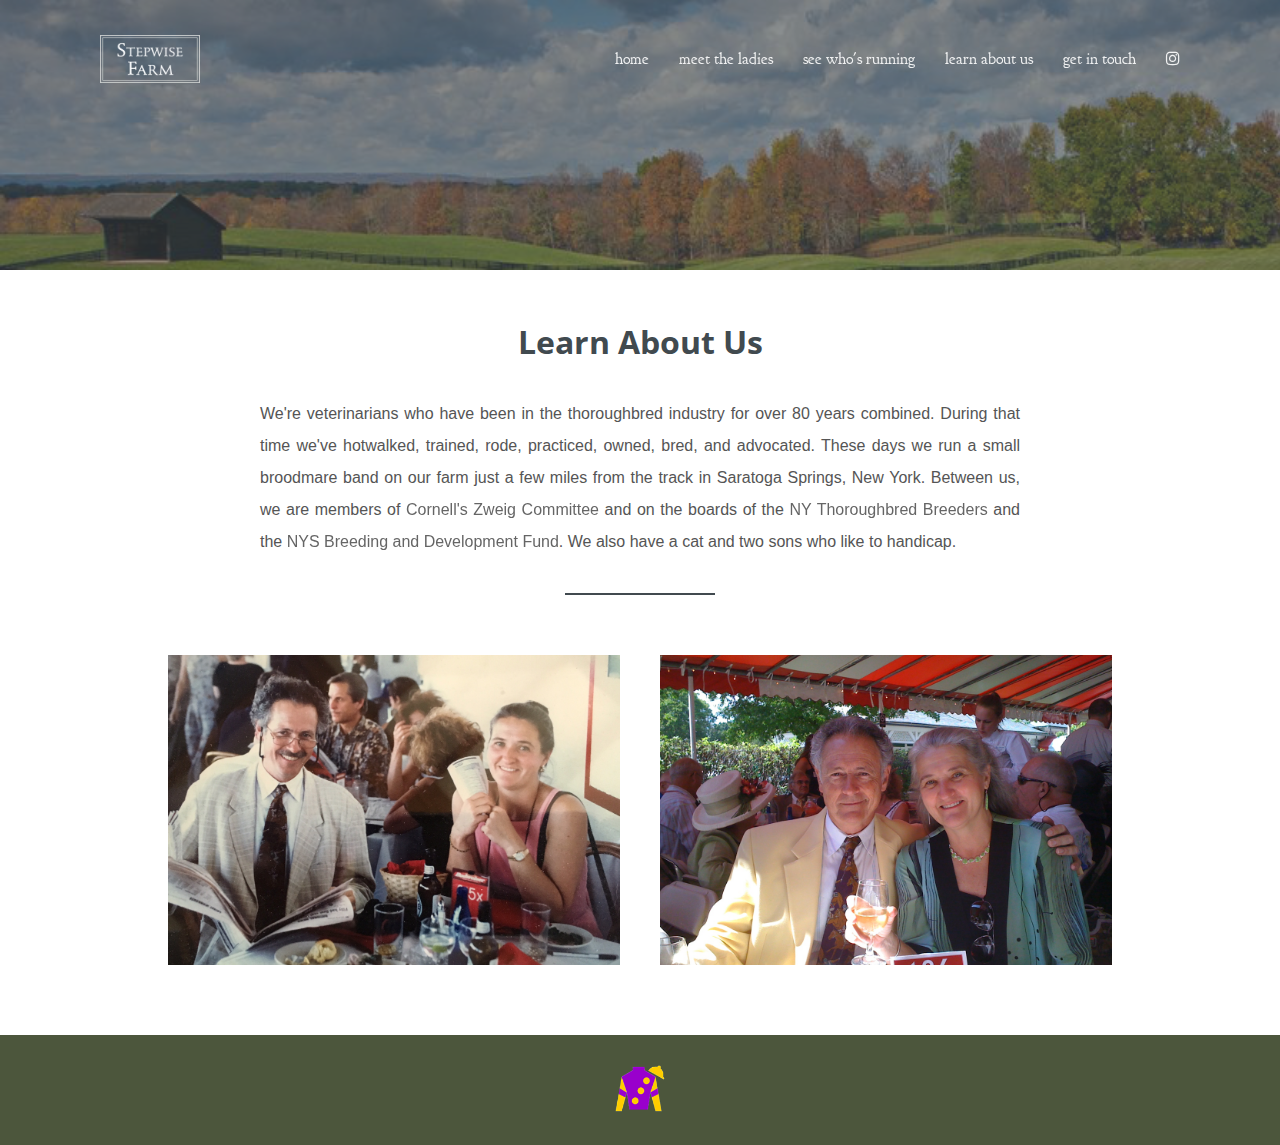
==== about.html @ f20c10a6 "Update about.html" ====
<!DOCTYPE html>
<html>
<head>
    <meta charset="utf-8">
    <meta http-equiv="X-UA-Compatible" content="IE=edge">
    <meta name="viewport" content="width=device-width, initial-scale=1">
    <title>Stepwise Farm - Thoroughbred Racing</title>

	<link href="https://fonts.googleapis.com/css?family=Droid+Serif|Goudy+Bookletter+1911" rel="stylesheet">
  <link href="https://fonts.googleapis.com/css?family=Open+Sans" rel="stylesheet">
	<link href="https://fonts.googleapis.com/css?family=Quicksand" rel="stylesheet">
    <link rel="stylesheet" href="http://maxcdn.bootstrapcdn.com/font-awesome/4.6.0/css/font-awesome.min.css">
    <link rel="stylesheet" href="assets/css/styles.css">

</head>

<body>

	<header>
		<h2><a href="#"></a></h2>
		<nav>
      <li><a href="index.html">home</a></li>
      <li><a href="horses.html">meet the ladies</a></li>
			<li><a href="news.html">see who's running</a></li>
			<li><a href="about.html">learn about us</a></li>
			<li><a href="contact.html">get in touch</a></li>
      <li><a href="https://www.instagram.com/stepwisefarm/"><i class="fa fa-instagram"></i></a></li>
		</nav>
	</header>

	<section class="hero">
		<div class="background-image"></div>
	</section>


	<section class="our-work">
		<h3 class="title">learn about us</h3>
		<p style="text-align:justify;">We&#39;re veterinarians who have been in the thoroughbred industry for over 80 years combined. During that time we&#39;ve hotwalked, trained, rode, practiced, owned, bred, and advocated. These days we run a small broodmare band on our farm just a few miles from the track in Saratoga Springs, New York. Between us, we are members of <a href="http://www.vet.cornell.edu/research/zweig/wilmot.cfm">Cornell&#39;s Zweig Committee</a> and on the boards of the <a href="http://www.nytbreeders.com/">NY Thoroughbred Breeders</a> and the <a href="https://www.nybreds.com/">NYS Breeding and Development Fund</a>. We also have a cat and two sons who like to handicap.</p>
		<hr>

		<ul class="grid">
      <li class="small" style="background-image: url(assets/img/past.png);"></li>
			<li class="small" style="background-image: url(assets/img/present.png);"></li>
			</div>
	</section>

  <footer>
    <img src="./assets/img/silks.png">
	</footer>

</body>

</html>
---- assets/css/styles.css ----
/*-------------
 	General
-------------*/

*{
	margin: 0;
	padding: 0;
	box-sizing: border-box;
}

html{
	font: normal 16px sans-serif;
	color: #555;
}

ul, nav{
	list-style: none;
}

a{
	text-decoration: none;
	color: inherit;
	cursor: pointer;

	opacity: 0.9;
}

a:hover{
	opacity: 1;
}

a.btn{
	color: #fff;
	border-radius: 4px;
	text-transform: uppercase;
	background-color: #414a4f;
	font-weight: 800;
	text-align: center;
}

hr{
	width: 150px;
	height: 2px;
	background-color: #414a4f;
	border: 0;
	margin-bottom: 40px;
}

section{
	display: flex;
	flex-direction: column;
	align-items: center;

	padding: 50px 25px;
}

@media (max-width: 1000px){

	section{
		padding: 100px 50px;
	}

}

@media (max-width: 600px){

	section{
		padding: 80px 30px;
	}

}

section h3.title{
	color: #414a4f;
	text-transform: capitalize;
	font: bold 32px 'Open Sans', sans-serif;
	margin-bottom: 35px;
	text-align: center;
}

section p{
	max-width: 800px;
	text-align: center;
	margin-bottom: 35px;
	padding: 0 20px;
	line-height: 2;
}

ul.grid{
	width: 100%;
	display: flex;
	flex-wrap: wrap;
	justify-content: center;
}


/*-------------
 	Header
-------------*/

header{
	position: absolute;
	top: 0;
	left: 0;
	z-index: 10;
	width: 100%;
	display: flex;
	justify-content: space-between;
	align-items: center;
	color: #fff;
	padding: 35px 100px 0;
	font-family: 'Goudy Bookletter 1911', serif;

}

header h6 {
	flex-direction: column;
}

header h5{
	background-image: url('../img/logo.png');
	-webkit-filter: invert(100%);
	min-height: 96.4px;
	min-width: 200px;
	background-size: contain;
	background-repeat: no-repeat;
}

header h2{
	background-image: url('../img/logo.png');
	-webkit-filter: invert(100%);
	min-height: 48.2px;
	min-width: 100px;
	background-size: contain;
	background-repeat: no-repeat;
}

header nav{
	display: flex;
}

header nav li{
	margin: 0 15px;

}

header nav li:first-child{
	margin-left: 0;
}

header nav li:last-child{
	margin-right: 0;
}



@media (max-width: 1000px){
	header{
		padding: 20px 50px;
	}
}


@media (max-width: 700px){
	header{
		flex-direction: column;
	}

	header h2{
		margin-bottom: 15px;
	}
}

/*----------------
 	splash Section
----------------*/

.splash{
	position: relative;
	justify-content: center;
	min-height: 100vh;
	color: #fff;
	text-align: center;
}

.splash .background-image{
	background-image: url('../img/splash.png');
	position: absolute;
	top: 0;
	left: 0;
	width: 100%;
	height: 100%;
	background-size: cover;
	background-color: #fff;
	z-index: -1;
}

.splash .background-image:after{
	content: '';
	position: absolute;
	top: 0;
	left: 0;
	width: 100%;
	height: 100%;
	background-color: #414a4f;
	opacity: 0.6;
}

.splash h1{
	font: 60px 'Goudy Bookletter 1911', serif;
	font-family:
	margin-bottom: 15px;
}

.splash h3{
	font: normal 28px 'Open Sans', sans-serif;
	margin-bottom: 40px;
}

.splash a.btn{
	padding: 20px 46px;
}

@media (max-width: 800px){

	.splash{
		min-height: 600px;
	}

	.splash h1{
		font-size: 48px;
	}

	.splash h3{
		font-size: 24px;
	}

	.splash a.btn{
		padding: 15px 40px;
	}

}

/*----------------
 	Hero Section
----------------*/

.hero{
	position: relative;
	justify-content: center;
	min-height: 30vh;
	color: #fff;
	text-align: center;
}

.hero .background-image{
	background-image: url('../img/hero.png');
	position: absolute;
	top: 0;
	left: 0;
	width: 100%;
	height: 100%;
	background-size: cover;
	background-repeat: no-repeat;
	background-color: #414a4f;
	z-index: -1;
}

.hero .background-image:after{
	content: '';
	position: absolute;
	top: 0;
	left: 0;
	width: 100%;
	height: 100%;
	background-color: #414a4f;
	opacity: 0.6;
}

.hero h1{
	font: 60px 'Goudy Bookletter 1911', serif;
	font-family:
	margin-bottom: 15px;
}

.hero h3{
	font: normal 28px 'Open Sans', sans-serif;
	margin-bottom: 40px;
}

.hero a.btn{
	padding: 20px 46px;
}

@media (max-width: 800px){

	.hero{
		min-height: 600px;
	}

	.hero h1{
		font-size: 48px;
	}

	.hero h3{
		font-size: 24px;
	}

	.hero a.btn{
		padding: 15px 40px;
	}

}



/*--------------------
 	Our Work Section
---------------------*/

.оur-work{
	background-color: #fff;
}

.our-work .grid li{
	padding: 20px;
	height: 350px;
	border-radius: 3px;

	background-clip: content-box;
	background-size: cover;
	background-position: center;
	background-color: #fff;
}

.our-work .grid li.small{
	flex-basis: 40%;
}

.our-work .grid li.large{
	flex-basis: 60%;
}

.our-work .grid li.xlarge{
	flex-basis: 80%;
	height: auto;
}


@media (max-width: 1000px){

	.our-work .grid li.small,
	.our-work .grid li.large,
	.our-work .grid li.xlarge{
		flex-basis: 100%;
	}

}


/*----------------------
 	Features Section
----------------------*/

.features{
	background-color: #f7f7f7;
}

.features .grid li{
	padding: 0 30px;
	flex-basis: 33%;
	text-align: center;
}

.features .grid li i{
    font-size: 50px;
    color: #414a4f;
    margin-bottom: 25px;
}

.features .grid li h4{
	color: #555;
    font-size: 20px;
    margin-bottom: 25px;
}

.features .grid li p{
    margin: 0;
}

@media (max-width: 1000px){

	.features .grid li{
		flex-basis: 70%;
		margin-bottom: 65px;
	}

	.features .grid li:last-child{
		margin-bottom: 0;
	}

}


@media (max-width: 600px){

	.features .grid li{
		flex-basis: 100%;
	}

}



/*--------------------
 	Reviews Section
--------------------*/

.reviews{
	background-color: #fff;
}

.reviews .quote{
	text-align: center;
	width: 80%;
    font-size: 22px;
    font-weight: 300;
    line-height: 1.5;
    margin-bottom: 20px;
    padding: 0;
}

.reviews .author{
    font-size: 18px;
    margin-bottom: 50px;
}

.reviews .author:last-child{
    margin-bottom: 0;
}

@media (max-width: 1000px){

	.reviews .quote{
		font-size: 20px;
	}

	.reviews .author{
	    font-size: 16px;
	}

}



/*---------------------
 	Contact Section
---------------------*/

.contact{
	background-color: #f7f7f7;
}

.contact form{
	display: flex;
	align-items: center;
	justify-content: center;
	flex-wrap: wrap;

	max-width: 800px;
	width: 80%;
}

.contact form input{
	padding: 15px;
	flex: 1;
	/* margin-right: 30px; */
	font-size: 18px;
	color: #555;
}

.contact form textarea{
	padding: 15px;
	flex: 1;
	/* margin-right: 30px; */
	font-size: 18px;
	color: #555;
}

.contact form .btn{
	padding: 18px 42px;
	margin-top: 20px;
}


@media (max-width: 2000px){

	.contact form input{
		flex-basis: 100%;
		margin: 0 0 20px 0;
	}
	.contact form textarea{
		flex-basis: 100%;
		margin: 0 0 40px 0;
	}

}




/*-------------
 	Footer
-------------*/

footer{
	display: flex;
	flex-direction: column;
	align-items: center;
	text-align: center;
	color: #fff;
	background-color: #4c563c;
	padding: 30px 0;
}

footer ul{
	display: flex;
	margin-bottom: 25px;
	font-size: 32px;
}

footer ul li{
	margin: 0 8px;
	background-image: url(../img/silks.png);
	background-repeat: no-repeat;
}

footer ul li:first-child{
	margin-left: 0;
}

footer ul li:last-child{
	margin-right: 0;
}

footer p{
	text-transform: uppercase;
	font-size: 14px;
	color: rgba(255,255,255,0.6);
	margin-bottom: 10px;
}

footer p a{
	color: #fff;
}

footer img{
	height: 50px;
	width: 50px;
}

@media (max-width: 700px){

	footer{
		padding: 80px 15px;
	}

}


/* -- Demo ads -- */

@media (max-width: 1200px) {
	#bsaHolder{ display:none;}
}
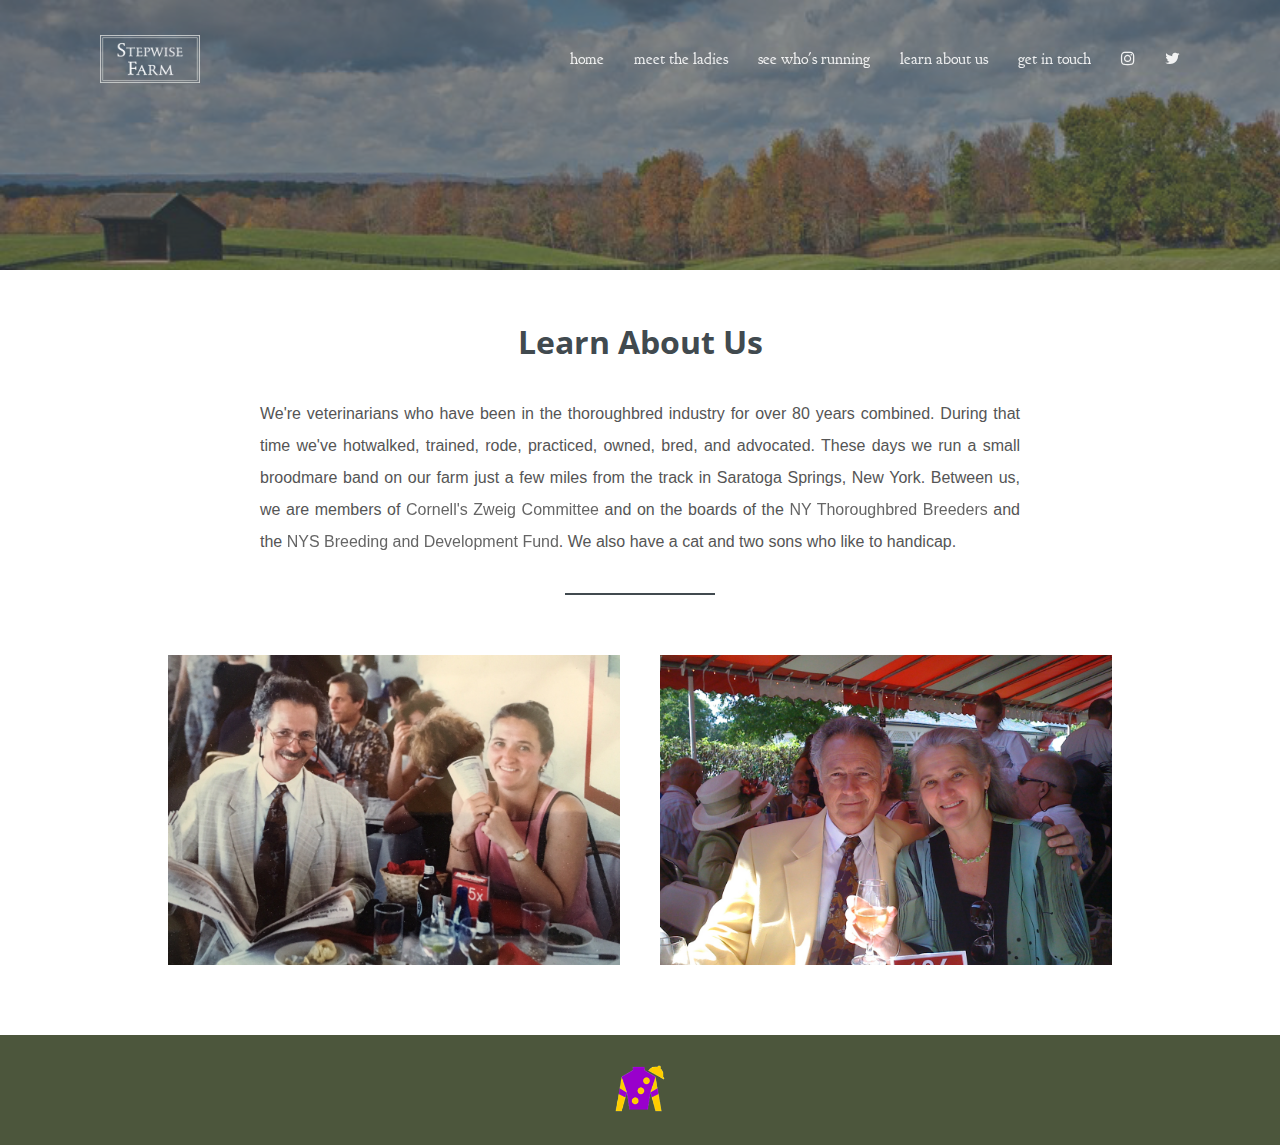
==== commit b38b5e2f: "Update about.html" ====
--- a/about.html
+++ b/about.html
@@ -16,15 +16,16 @@
 
 <body>
 
-	<header>
+  <header>
 		<h2><a href="#"></a></h2>
 		<nav>
-      <li><a href="index.html">home</a></li>
+			<li><a href="index.html">home</a></li>
       <li><a href="horses.html">meet the ladies</a></li>
 			<li><a href="news.html">see who's running</a></li>
 			<li><a href="about.html">learn about us</a></li>
 			<li><a href="contact.html">get in touch</a></li>
-      <li><a href="https://www.instagram.com/stepwisefarm/"><i class="fa fa-instagram"></i></a></li>
+      <li><a href="https://www.instagram.com/stepwisefarm/" target="_blank"><i class="fa fa-instagram"></i></a></li>
+      <li><a href="https://www.twitter.com/stepwisefarm/" target="_blank"><i class="fa fa-twitter"></i></a></li>
 		</nav>
 	</header>
 
@@ -41,7 +42,7 @@
 		<ul class="grid">
       <li class="small" style="background-image: url(assets/img/past.png);"></li>
 			<li class="small" style="background-image: url(assets/img/present.png);"></li>
-			</div>
+    </ul>
 	</section>
 
   <footer>
--- a/assets/css/styles.css
+++ b/assets/css/styles.css
@@ -113,15 +113,20 @@
 
 }
 
-header h6 {
+header .splashcenter {
 	flex-direction: column;
+	display: flex;
+	width: 100%;
+	height: 100%;
+	align-items: center;
+	justify-content: center;
 }
 
 header h5{
 	background-image: url('../img/logo.png');
 	-webkit-filter: invert(100%);
-	min-height: 96.4px;
-	min-width: 200px;
+	min-height: 85px;
+	min-width: 175px;
 	background-size: contain;
 	background-repeat: no-repeat;
 }
@@ -471,7 +476,7 @@
 	width: 80%;
 }
 
-.contact form input{
+.contact input[type="text"]{
 	padding: 15px;
 	flex: 1;
 	/* margin-right: 30px; */
@@ -487,23 +492,34 @@
 	color: #555;
 }
 
-.contact form .btn{
+
+@media (max-width: 2000px){
+
+	.contact input[type="text"]{
+		flex-basis: 100%;
+		margin: 0 0 20px 0;
+		border-style: inset;
+		border-width: 1px;
+	}
+	.contact form textarea{
+		flex-basis: 100%;
+		margin: 0 0 20px 0;
+		border-style: inset;
+		border-width: 1px;
+	}
+
+}
+
+.contact input[type="submit"]{
 	padding: 18px 42px;
 	margin-top: 20px;
-}
-
-
-@media (max-width: 2000px){
-
-	.contact form input{
-		flex-basis: 100%;
-		margin: 0 0 20px 0;
-	}
-	.contact form textarea{
-		flex-basis: 100%;
-		margin: 0 0 40px 0;
-	}
-
+	color: #fff;
+	border-radius: 4px;
+	text-transform: uppercase;
+	background-color: #414a4f;
+	font-weight: 800;
+	text-align: center;
+	border: none;
 }
 
 
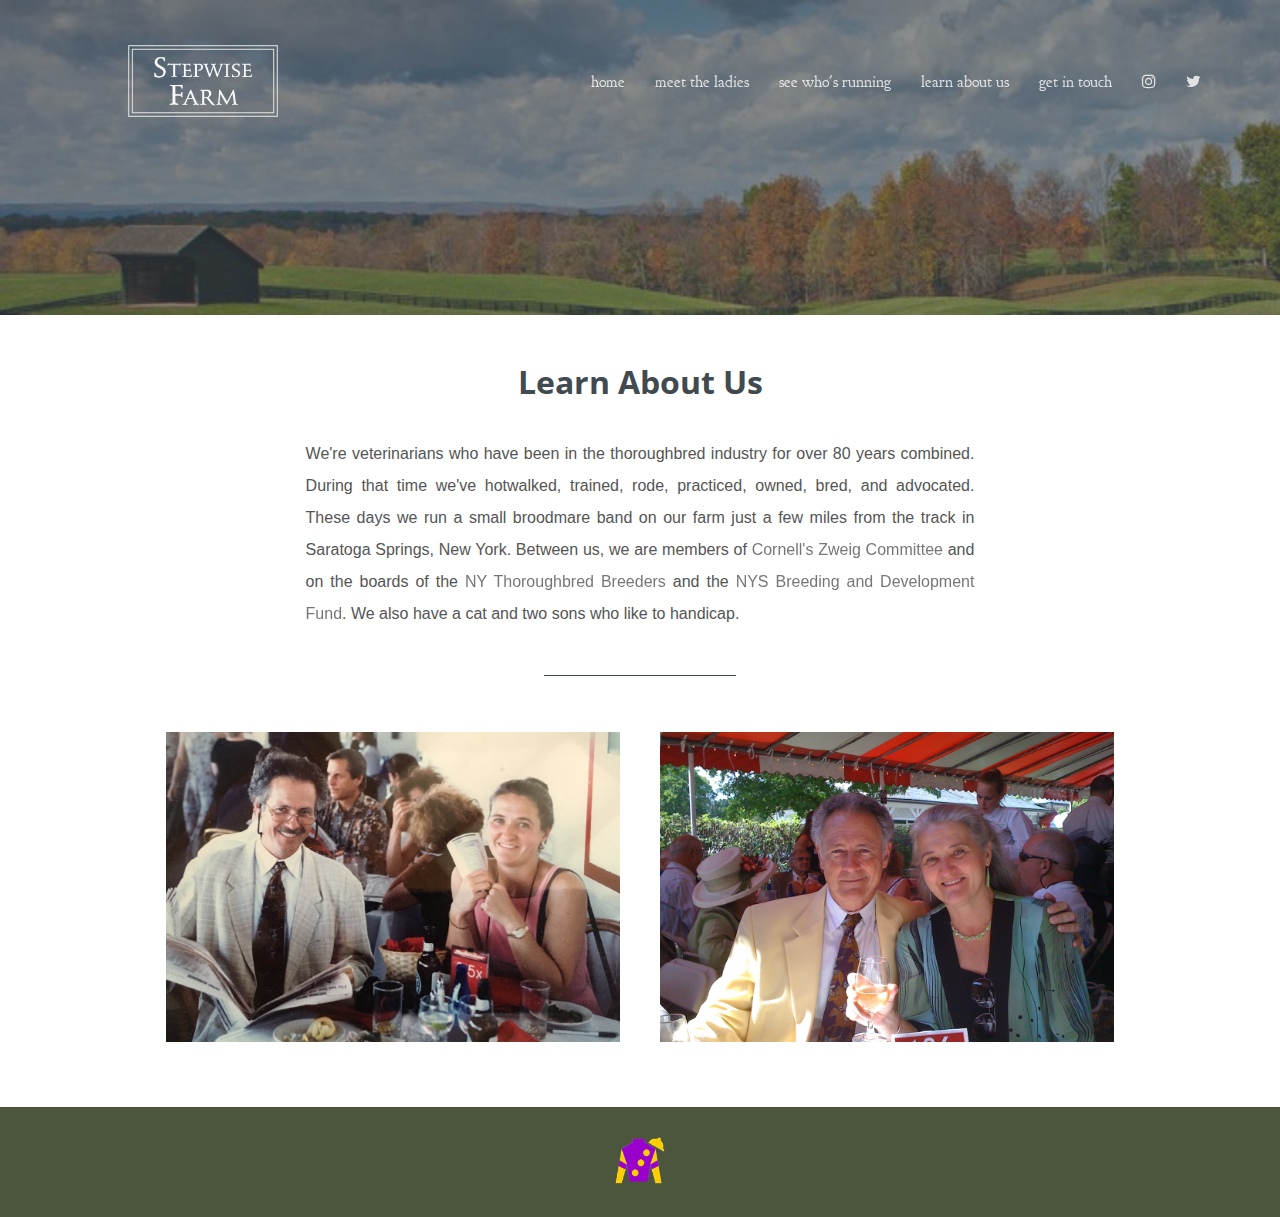
==== commit 48e57e4c: "Update about.html" ====
--- a/about.html
+++ b/about.html
@@ -40,8 +40,8 @@
 		<hr>
 
 		<ul class="grid">
-      <li class="small" style="background-image: url(assets/img/past.png);"></li>
-			<li class="small" style="background-image: url(assets/img/present.png);"></li>
+      <li class="smallc" style="background-image: url(assets/img/past.png);"></li>
+			<li class="smallc" style="background-image: url(assets/img/present.png);"></li>
     </ul>
 	</section>
 
--- a/assets/css/styles.css
+++ b/assets/css/styles.css
@@ -22,39 +22,39 @@
 	color: inherit;
 	cursor: pointer;
 
-	opacity: 0.9;
+	opacity: 0.8;
 }
 
 a:hover{
 	opacity: 1;
 }
 
-a.btn{
+/* a.btn{
 	color: #fff;
 	border-radius: 4px;
 	text-transform: uppercase;
 	background-color: #414a4f;
 	font-weight: 800;
 	text-align: center;
-}
+} */
 
 hr{
-	width: 150px;
-	height: 2px;
+	width: 15vw;
+	height: .15vh;
 	background-color: #414a4f;
 	border: 0;
-	margin-bottom: 40px;
+	margin-bottom: 4vh;
 }
 
 section{
 	display: flex;
 	flex-direction: column;
 	align-items: center;
-
-	padding: 50px 25px;
-}
-
-@media (max-width: 1000px){
+	padding: 5vh 2.5vh;
+
+}
+
+/* @media (max-width: 1000px){
 
 	section{
 		padding: 100px 50px;
@@ -68,7 +68,7 @@
 		padding: 80px 30px;
 	}
 
-}
+} */
 
 section h3.title{
 	color: #414a4f;
@@ -79,10 +79,10 @@
 }
 
 section p{
-	max-width: 800px;
-	text-align: center;
-	margin-bottom: 35px;
-	padding: 0 20px;
+	max-width: 80vh;
+	text-align: center;
+	margin-bottom: 5vh;
+	padding: 0 2vw;
 	line-height: 2;
 }
 
@@ -105,10 +105,12 @@
 	z-index: 10;
 	width: 100%;
 	display: flex;
+	flex-direction: row;
+	flex-wrap: wrap;
 	justify-content: space-between;
 	align-items: center;
 	color: #fff;
-	padding: 35px 100px 0;
+	padding: 5vh 5vw;
 	font-family: 'Goudy Bookletter 1911', serif;
 
 }
@@ -116,17 +118,22 @@
 header .splashcenter {
 	flex-direction: column;
 	display: flex;
-	width: 100%;
-	height: 100%;
+	flex-wrap: wrap;
+	width: inherit;
+	height: inherit;
 	align-items: center;
 	justify-content: center;
 }
+
+
+
 
 header h5{
 	background-image: url('../img/logo.png');
 	-webkit-filter: invert(100%);
-	min-height: 85px;
-	min-width: 175px;
+	min-height: 75px;
+	min-width: 150px;
+	margin: 5vh 5vw;
 	background-size: contain;
 	background-repeat: no-repeat;
 }
@@ -134,14 +141,19 @@
 header h2{
 	background-image: url('../img/logo.png');
 	-webkit-filter: invert(100%);
-	min-height: 48.2px;
-	min-width: 100px;
+	min-height: 75px;
+	min-width: 150px;
+	margin: 0 5vw;
 	background-size: contain;
 	background-repeat: no-repeat;
+	align-items: center;
+	align-content: center;
+
 }
 
 header nav{
 	display: flex;
+
 }
 
 header nav li{
@@ -149,31 +161,38 @@
 
 }
 
-header nav li:first-child{
-	margin-left: 0;
-}
-
-header nav li:last-child{
-	margin-right: 0;
-}
-
-
-
-@media (max-width: 1000px){
+
+/* @media (max-width: 1000px){
 	header{
 		padding: 20px 50px;
 	}
-}
-
-
-@media (max-width: 700px){
+} */
+
+
+ @media (max-width: 1000px){
 	header{
 		flex-direction: column;
 	}
-
-	header h2{
-		margin-bottom: 15px;
-	}
+	header nav{
+		margin: 2.5vh;
+		flex-wrap: wrap;
+		align-items: center;
+		justify-content: center;
+	}
+}
+@media (max-width: 300px){
+ header{
+	 flex-direction: column;
+ }
+ header nav{
+	 flex-direction: column;
+	 flex-wrap: wrap;
+	 align-items: center;
+	 justify-content: center;
+ }
+ .hero{
+	 min-height: 40vh;
+ }
 }
 
 /*----------------
@@ -183,9 +202,9 @@
 .splash{
 	position: relative;
 	justify-content: center;
-	min-height: 100vh;
-	color: #fff;
-	text-align: center;
+	color: #fff;
+	text-align: center;
+	padding: 25vh 1vh 0 1vh;
 }
 
 .splash .background-image{
@@ -193,8 +212,8 @@
 	position: absolute;
 	top: 0;
 	left: 0;
-	width: 100%;
-	height: 100%;
+	width: 100vw;
+	height: 100vh;
 	background-size: cover;
 	background-color: #fff;
 	z-index: -1;
@@ -205,44 +224,57 @@
 	position: absolute;
 	top: 0;
 	left: 0;
-	width: 100%;
-	height: 100%;
+	width: 100vw;
+	height: 100vh;
 	background-color: #414a4f;
 	opacity: 0.6;
 }
 
 .splash h1{
-	font: 60px 'Goudy Bookletter 1911', serif;
-	font-family:
-	margin-bottom: 15px;
-}
+	font: 36px 'Goudy Bookletter 1911', serif;
+	padding-top: 25px;
+	box-sizing: content-box;
+}
+
 
 .splash h3{
 	font: normal 28px 'Open Sans', sans-serif;
 	margin-bottom: 40px;
 }
 
-.splash a.btn{
-	padding: 20px 46px;
-}
-
-@media (max-width: 800px){
-
-	.splash{
-		min-height: 600px;
-	}
+.splash a{
+	box-sizing: content-box;
+}
+
+@media (max-width: 700px){
 
 	.splash h1{
-		font-size: 48px;
+		font-size: 36px;
 	}
 
 	.splash h3{
 		font-size: 24px;
 	}
 
-	.splash a.btn{
+/*	.splash a.btn{
 		padding: 15px 40px;
-	}
+	} */
+
+}
+
+@media (max-width: 300px){
+
+	.splash h1{
+		font-size: 24px;
+	}
+
+	.splash h3{
+		font-size: 12px;
+	}
+
+	/* .splash a.btn{
+		padding: 15px 40px;
+	} */
 
 }
 
@@ -253,7 +285,7 @@
 .hero{
 	position: relative;
 	justify-content: center;
-	min-height: 30vh;
+	min-height: 35vh;
 	color: #fff;
 	text-align: center;
 }
@@ -299,9 +331,9 @@
 
 @media (max-width: 800px){
 
-	.hero{
+	/* .hero{
 		min-height: 600px;
-	}
+	} */
 
 	.hero h1{
 		font-size: 48px;
@@ -311,9 +343,9 @@
 		font-size: 24px;
 	}
 
-	.hero a.btn{
+/*	.hero a.btn{
 		padding: 15px 40px;
-	}
+	} */
 
 }
 
@@ -334,16 +366,27 @@
 
 	background-clip: content-box;
 	background-size: cover;
+	background-color: #fff;
+}
+
+.our-work .grid li.smallr{
+	flex-basis: 40%;
+	background-position: right;
+}
+
+.our-work .grid li.larger{
+	flex-basis: 60%;
+	background-position: right;
+}
+
+.our-work .grid li.smallc{
+	flex-basis: 40%;
 	background-position: center;
-	background-color: #fff;
-}
-
-.our-work .grid li.small{
-	flex-basis: 40%;
-}
-
-.our-work .grid li.large{
+}
+
+.our-work .grid li.largec{
 	flex-basis: 60%;
+	background-position: center;
 }
 
 .our-work .grid li.xlarge{
@@ -354,104 +397,12 @@
 
 @media (max-width: 1000px){
 
-	.our-work .grid li.small,
-	.our-work .grid li.large,
+	.our-work .grid li.smallr,
+	.our-work .grid li.larger,
+	.our-work .grid li.smallc,
+	.our-work .grid li.largec,
 	.our-work .grid li.xlarge{
 		flex-basis: 100%;
-	}
-
-}
-
-
-/*----------------------
- 	Features Section
-----------------------*/
-
-.features{
-	background-color: #f7f7f7;
-}
-
-.features .grid li{
-	padding: 0 30px;
-	flex-basis: 33%;
-	text-align: center;
-}
-
-.features .grid li i{
-    font-size: 50px;
-    color: #414a4f;
-    margin-bottom: 25px;
-}
-
-.features .grid li h4{
-	color: #555;
-    font-size: 20px;
-    margin-bottom: 25px;
-}
-
-.features .grid li p{
-    margin: 0;
-}
-
-@media (max-width: 1000px){
-
-	.features .grid li{
-		flex-basis: 70%;
-		margin-bottom: 65px;
-	}
-
-	.features .grid li:last-child{
-		margin-bottom: 0;
-	}
-
-}
-
-
-@media (max-width: 600px){
-
-	.features .grid li{
-		flex-basis: 100%;
-	}
-
-}
-
-
-
-/*--------------------
- 	Reviews Section
---------------------*/
-
-.reviews{
-	background-color: #fff;
-}
-
-.reviews .quote{
-	text-align: center;
-	width: 80%;
-    font-size: 22px;
-    font-weight: 300;
-    line-height: 1.5;
-    margin-bottom: 20px;
-    padding: 0;
-}
-
-.reviews .author{
-    font-size: 18px;
-    margin-bottom: 50px;
-}
-
-.reviews .author:last-child{
-    margin-bottom: 0;
-}
-
-@media (max-width: 1000px){
-
-	.reviews .quote{
-		font-size: 20px;
-	}
-
-	.reviews .author{
-	    font-size: 16px;
 	}
 
 }
@@ -471,9 +422,8 @@
 	align-items: center;
 	justify-content: center;
 	flex-wrap: wrap;
-
 	max-width: 800px;
-	width: 80%;
+	min-width: 80vw;
 }
 
 .contact input[type="text"]{
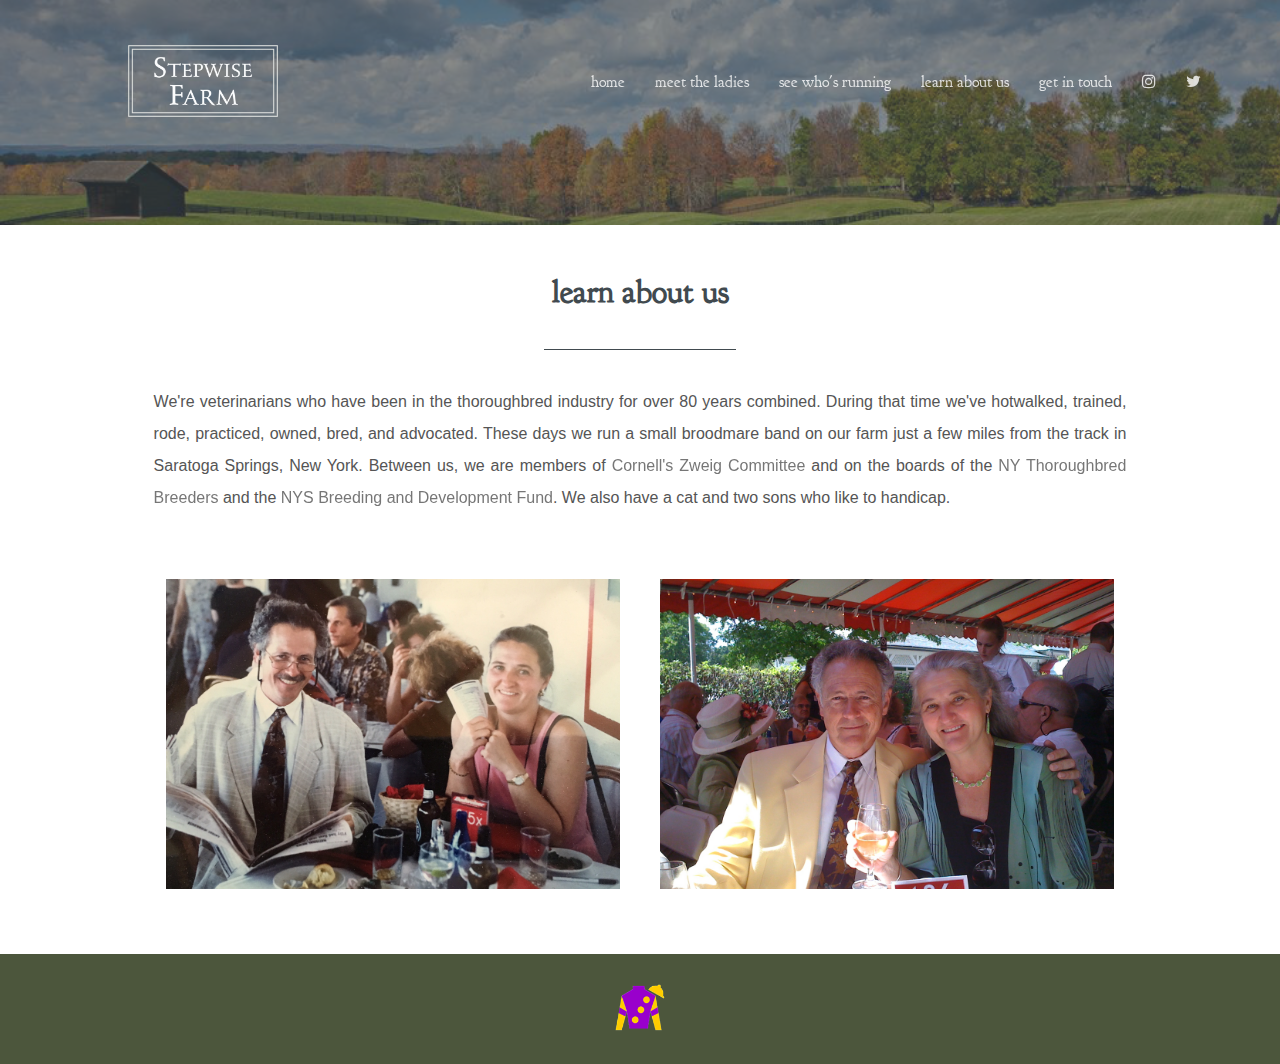
==== commit 6ccc859c: "Update about.html" ====
--- a/about.html
+++ b/about.html
@@ -36,8 +36,9 @@
 
 	<section class="our-work">
 		<h3 class="title">learn about us</h3>
+    <hr>
 		<p style="text-align:justify;">We&#39;re veterinarians who have been in the thoroughbred industry for over 80 years combined. During that time we&#39;ve hotwalked, trained, rode, practiced, owned, bred, and advocated. These days we run a small broodmare band on our farm just a few miles from the track in Saratoga Springs, New York. Between us, we are members of <a href="http://www.vet.cornell.edu/research/zweig/wilmot.cfm">Cornell&#39;s Zweig Committee</a> and on the boards of the <a href="http://www.nytbreeders.com/">NY Thoroughbred Breeders</a> and the <a href="https://www.nybreds.com/">NYS Breeding and Development Fund</a>. We also have a cat and two sons who like to handicap.</p>
-		<hr>
+		
 
 		<ul class="grid">
       <li class="smallc" style="background-image: url(assets/img/past.png);"></li>
--- a/assets/css/styles.css
+++ b/assets/css/styles.css
@@ -72,14 +72,14 @@
 
 section h3.title{
 	color: #414a4f;
-	text-transform: capitalize;
-	font: bold 32px 'Open Sans', sans-serif;
+	text-transform: none;
+	font: bold 32px 'Goudy Bookletter 1911', serif;
 	margin-bottom: 35px;
 	text-align: center;
 }
 
 section p{
-	max-width: 80vh;
+	max-width: 80vw;
 	text-align: center;
 	margin-bottom: 5vh;
 	padding: 0 2vw;
@@ -133,7 +133,7 @@
 	-webkit-filter: invert(100%);
 	min-height: 75px;
 	min-width: 150px;
-	margin: 5vh 5vw;
+	margin: 2.5vh;
 	background-size: contain;
 	background-repeat: no-repeat;
 }
@@ -190,9 +190,9 @@
 	 align-items: center;
 	 justify-content: center;
  }
- .hero{
-	 min-height: 40vh;
- }
+ /* section .hero{
+	 min-height: 300px;
+ } */
 }
 
 /*----------------
@@ -204,7 +204,11 @@
 	justify-content: center;
 	color: #fff;
 	text-align: center;
-	padding: 25vh 1vh 0 1vh;
+	padding: 25vh 1vh 25vh 1vh;
+}
+
+.splashnav{
+	padding-top: 50px;
 }
 
 .splash .background-image{
@@ -212,10 +216,11 @@
 	position: absolute;
 	top: 0;
 	left: 0;
-	width: 100vw;
-	height: 100vh;
+	min-width: 100vw;
+	min-height: 100%;
 	background-size: cover;
 	background-color: #fff;
+	background-position: center;
 	z-index: -1;
 }
 
@@ -224,23 +229,23 @@
 	position: absolute;
 	top: 0;
 	left: 0;
-	width: 100vw;
-	height: 100vh;
+	min-width: 100vw;
+	min-height: 100%;
 	background-color: #414a4f;
-	opacity: 0.6;
+	opacity: 0.4;
 }
 
 .splash h1{
 	font: 36px 'Goudy Bookletter 1911', serif;
-	padding-top: 25px;
+	padding-top: 10px;
 	box-sizing: content-box;
 }
 
 
-.splash h3{
+/* .splash h3{
 	font: normal 28px 'Open Sans', sans-serif;
 	margin-bottom: 40px;
-}
+} */
 
 .splash a{
 	box-sizing: content-box;
@@ -252,11 +257,11 @@
 		font-size: 36px;
 	}
 
-	.splash h3{
+	/*	.splash h3{
 		font-size: 24px;
 	}
 
-/*	.splash a.btn{
+.splash a.btn{
 		padding: 15px 40px;
 	} */
 
@@ -268,11 +273,11 @@
 		font-size: 24px;
 	}
 
-	.splash h3{
+	/*	.splash h3{
 		font-size: 12px;
 	}
 
-	/* .splash a.btn{
+	 .splash a.btn{
 		padding: 15px 40px;
 	} */
 
@@ -285,7 +290,7 @@
 .hero{
 	position: relative;
 	justify-content: center;
-	min-height: 35vh;
+	min-height: 25vh;
 	color: #fff;
 	text-align: center;
 }
@@ -314,7 +319,7 @@
 	opacity: 0.6;
 }
 
-.hero h1{
+/* .hero h1{
 	font: 60px 'Goudy Bookletter 1911', serif;
 	font-family:
 	margin-bottom: 15px;
@@ -325,21 +330,24 @@
 	margin-bottom: 40px;
 }
 
-.hero a.btn{
+/* .hero a.btn{
 	padding: 20px 46px;
-}
-
-@media (max-width: 800px){
+} */
+
+@media (max-width: 1000px){
 
 	/* .hero{
 		min-height: 600px;
 	} */
-
-	.hero h1{
+	.hero{
+		min-height: 300px;
+	}
+
+	/* .hero h1{
 		font-size: 48px;
 	}
 
-	.hero h3{
+	/* .hero h3{
 		font-size: 24px;
 	}
 
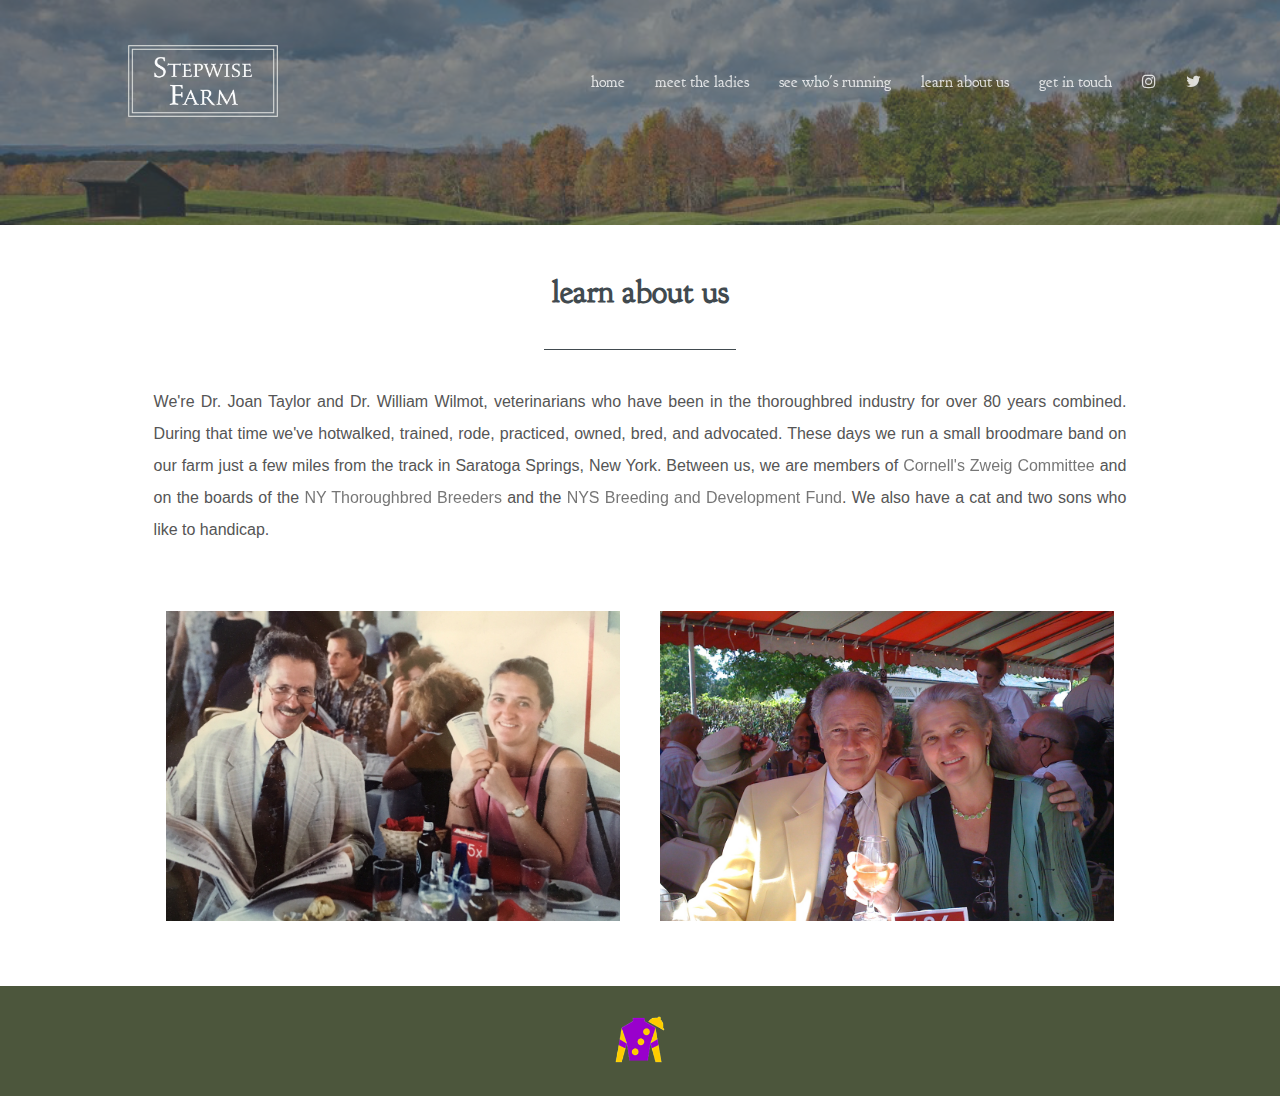
==== commit b819a7d5: "Create about.html" ====
--- a/about.html
+++ b/about.html
@@ -37,7 +37,7 @@
 	<section class="our-work">
 		<h3 class="title">learn about us</h3>
     <hr>
-		<p style="text-align:justify;">We&#39;re veterinarians who have been in the thoroughbred industry for over 80 years combined. During that time we&#39;ve hotwalked, trained, rode, practiced, owned, bred, and advocated. These days we run a small broodmare band on our farm just a few miles from the track in Saratoga Springs, New York. Between us, we are members of <a href="http://www.vet.cornell.edu/research/zweig/wilmot.cfm">Cornell&#39;s Zweig Committee</a> and on the boards of the <a href="http://www.nytbreeders.com/">NY Thoroughbred Breeders</a> and the <a href="https://www.nybreds.com/">NYS Breeding and Development Fund</a>. We also have a cat and two sons who like to handicap.</p>
+		<p style="text-align:justify;">We&#39;re Dr. Joan Taylor and Dr. William Wilmot, veterinarians who have been in the thoroughbred industry for over 80 years combined. During that time we&#39;ve hotwalked, trained, rode, practiced, owned, bred, and advocated. These days we run a small broodmare band on our farm just a few miles from the track in Saratoga Springs, New York. Between us, we are members of <a href="http://www.vet.cornell.edu/research/zweig/wilmot.cfm">Cornell&#39;s Zweig Committee</a> and on the boards of the <a href="http://www.nytbreeders.com/">NY Thoroughbred Breeders</a> and the <a href="https://www.nybreds.com/">NYS Breeding and Development Fund</a>. We also have a cat and two sons who like to handicap.</p>
 		
 
 		<ul class="grid">
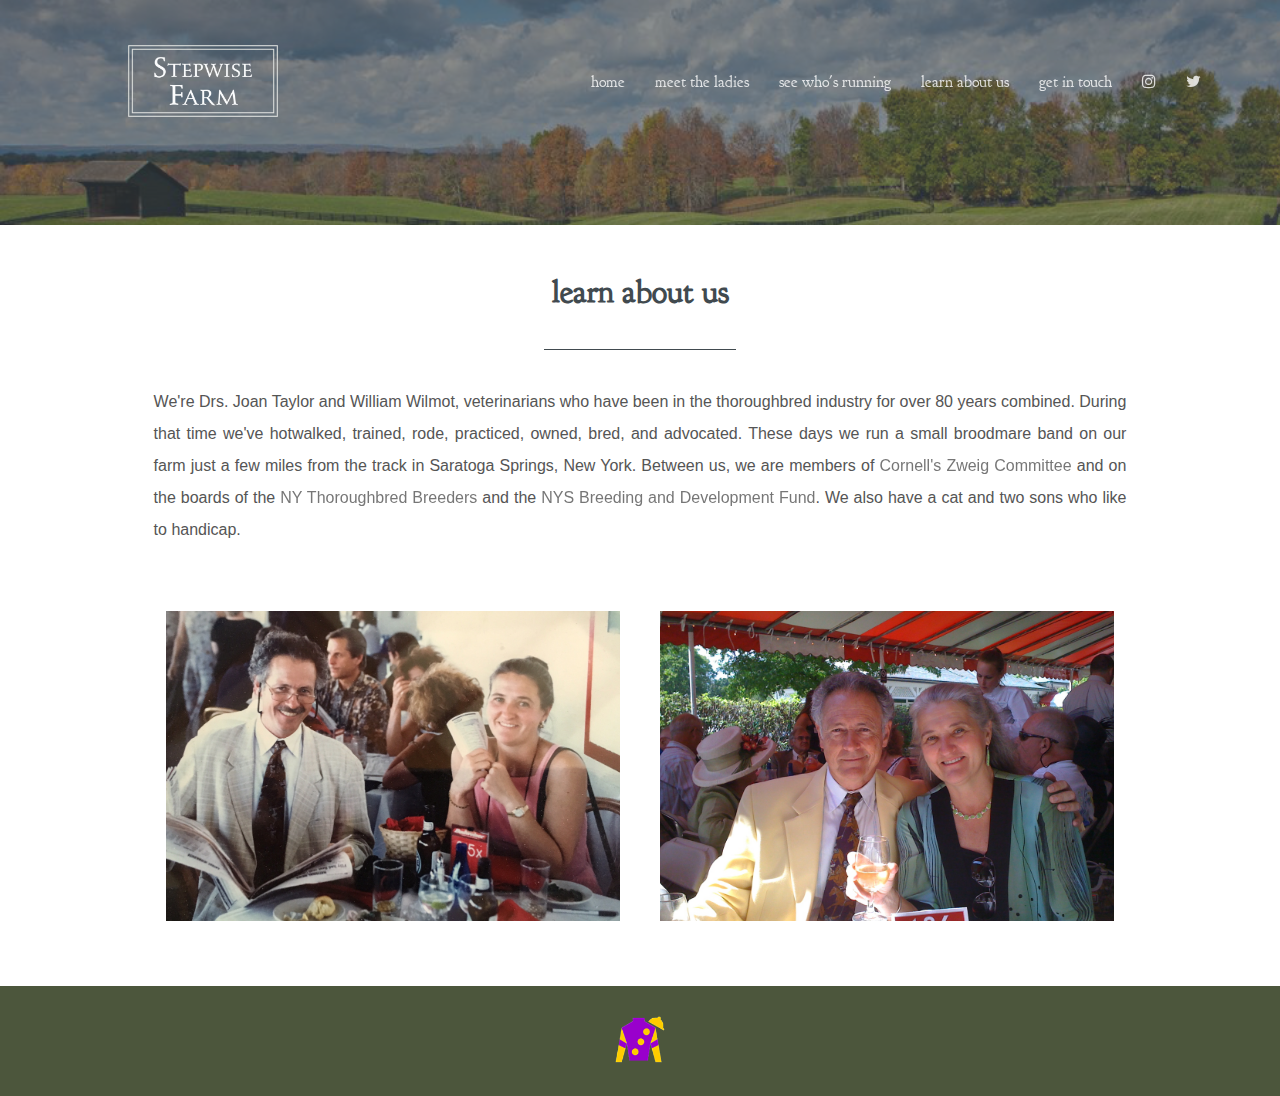
==== commit b759576e: "Create about.html" ====
--- a/about.html
+++ b/about.html
@@ -37,7 +37,7 @@
 	<section class="our-work">
 		<h3 class="title">learn about us</h3>
     <hr>
-		<p style="text-align:justify;">We&#39;re Dr. Joan Taylor and Dr. William Wilmot, veterinarians who have been in the thoroughbred industry for over 80 years combined. During that time we&#39;ve hotwalked, trained, rode, practiced, owned, bred, and advocated. These days we run a small broodmare band on our farm just a few miles from the track in Saratoga Springs, New York. Between us, we are members of <a href="http://www.vet.cornell.edu/research/zweig/wilmot.cfm">Cornell&#39;s Zweig Committee</a> and on the boards of the <a href="http://www.nytbreeders.com/">NY Thoroughbred Breeders</a> and the <a href="https://www.nybreds.com/">NYS Breeding and Development Fund</a>. We also have a cat and two sons who like to handicap.</p>
+		<p style="text-align:justify;">We&#39;re Drs. Joan Taylor and William Wilmot, veterinarians who have been in the thoroughbred industry for over 80 years combined. During that time we&#39;ve hotwalked, trained, rode, practiced, owned, bred, and advocated. These days we run a small broodmare band on our farm just a few miles from the track in Saratoga Springs, New York. Between us, we are members of <a href="http://www.vet.cornell.edu/research/zweig/wilmot.cfm">Cornell&#39;s Zweig Committee</a> and on the boards of the <a href="http://www.nytbreeders.com/">NY Thoroughbred Breeders</a> and the <a href="https://www.nybreds.com/">NYS Breeding and Development Fund</a>. We also have a cat and two sons who like to handicap.</p>
 		
 
 		<ul class="grid">
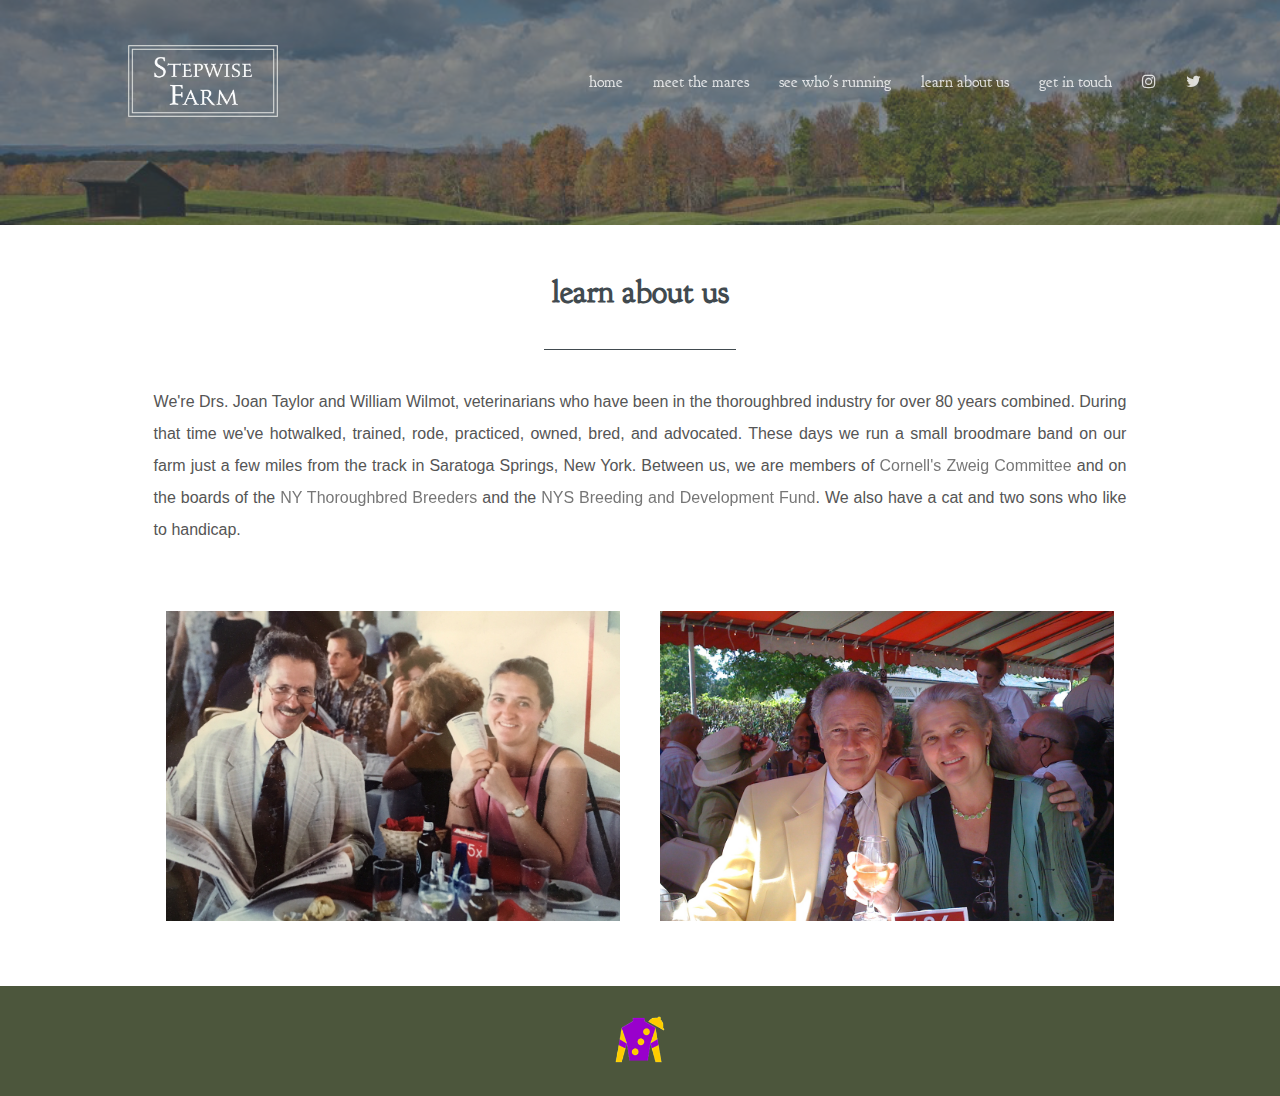
==== commit c42103ff: "Update about.html" ====
--- a/about.html
+++ b/about.html
@@ -20,7 +20,7 @@
 		<h2><a href="#"></a></h2>
 		<nav>
 			<li><a href="index.html">home</a></li>
-      <li><a href="horses.html">meet the ladies</a></li>
+      <li><a href="horses.html">meet the mares</a></li>
 			<li><a href="news.html">see who's running</a></li>
 			<li><a href="about.html">learn about us</a></li>
 			<li><a href="contact.html">get in touch</a></li>
